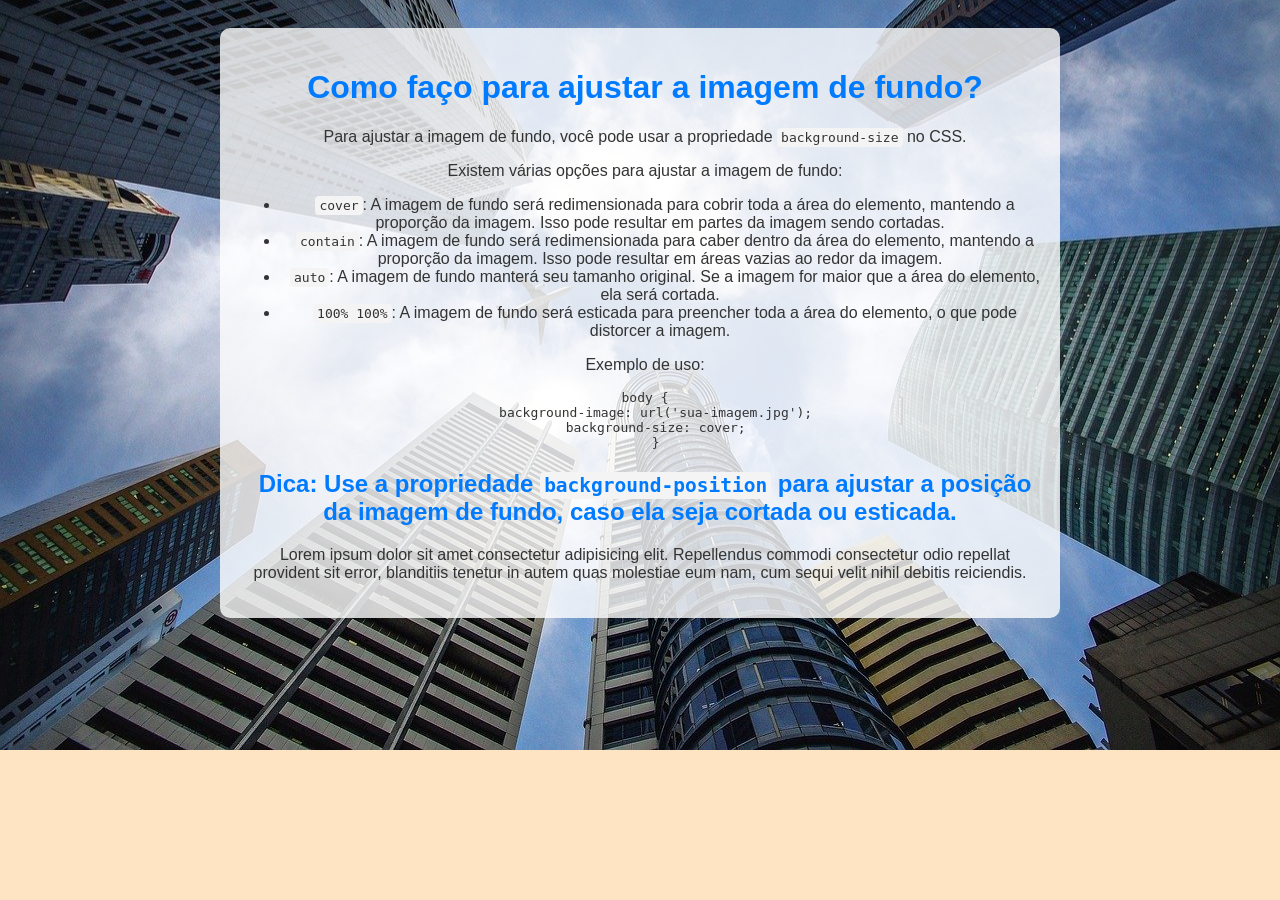
==== fundo06.html @ 8b255d17 "atualizações de fundos" ====
<!DOCTYPE html>
<html lang="pt-BR">
<head>
    <meta charset="UTF-8">
    <meta name="viewport" content="width=device-width, initial-scale=1.0">
    <title>Ajustando imagem de fundo</title>
    <style>
        body {
            background-color: bisque;
            background-image: url('./imagens-cap19/wallpaper002.jpg'); /* Substitua 'wallpaper.jpg' pelo caminho da sua imagem de fundo */
            background-size: cover; /* Ajuste a imagem de fundo para cobrir toda a área */
            background-position: center; /* Centraliza a imagem de fundo */
            background-repeat: no-repeat; /* Evita que a imagem se repita */
            font-family: Arial, sans-serif;
            color: #333;
            padding: 20px;
        }
        main {
            max-width: 800px;
            margin: 0 auto;
            background-color: rgba(255, 255, 255, 0.8); /* Fundo branco semi-transparente para melhor legibilidade */
            padding: 20px;
            border-radius: 10px;
            text-indent: 10px;
            text-align: center;
        }
        h1, h2 {
            color: #007BFF;
        }
        code {
            background-color: #f4f4f4;
            padding: 2px 4px;
            border-radius: 4px;
        }

    </style>
</head>
<body>
    <main>
        <h1>Como faço para ajustar a imagem de fundo?</h1>
        <p>Para ajustar a imagem de fundo, você pode usar a propriedade <code>background-size</code> no CSS.</p>
        <p>Existem várias opções para ajustar a imagem de fundo:</p>
        <ul>
            <li><code>cover</code>: A imagem de fundo será redimensionada para cobrir toda a área do elemento, mantendo a proporção da imagem. Isso pode resultar em partes da imagem sendo cortadas.</li>
            <li><code>contain</code>: A imagem de fundo será redimensionada para caber dentro da área do elemento, mantendo a proporção da imagem. Isso pode resultar em áreas vazias ao redor da imagem.</li>
            <li><code>auto</code>: A imagem de fundo manterá seu tamanho original. Se a imagem for maior que a área do elemento, ela será cortada.</li>
            <li><code>100% 100%</code>: A imagem de fundo será esticada para preencher toda a área do elemento, o que pode distorcer a imagem.</li>
        </ul>
        <p>Exemplo de uso:</p>
        <pre>body {
    background-image: url('sua-imagem.jpg');
    background-size: cover;
    }</pre>
    <h2>
    Dica: Use a propriedade <code>background-position</code> para ajustar a posição da imagem de fundo, caso ela seja cortada ou esticada.
    </h2>
    <p>Lorem ipsum dolor sit amet consectetur adipisicing elit. Repellendus commodi consectetur odio repellat provident sit error, blanditiis tenetur in autem quas molestiae eum nam, cum sequi velit nihil debitis reiciendis.</p>


    </main>
    
</body>
</html>
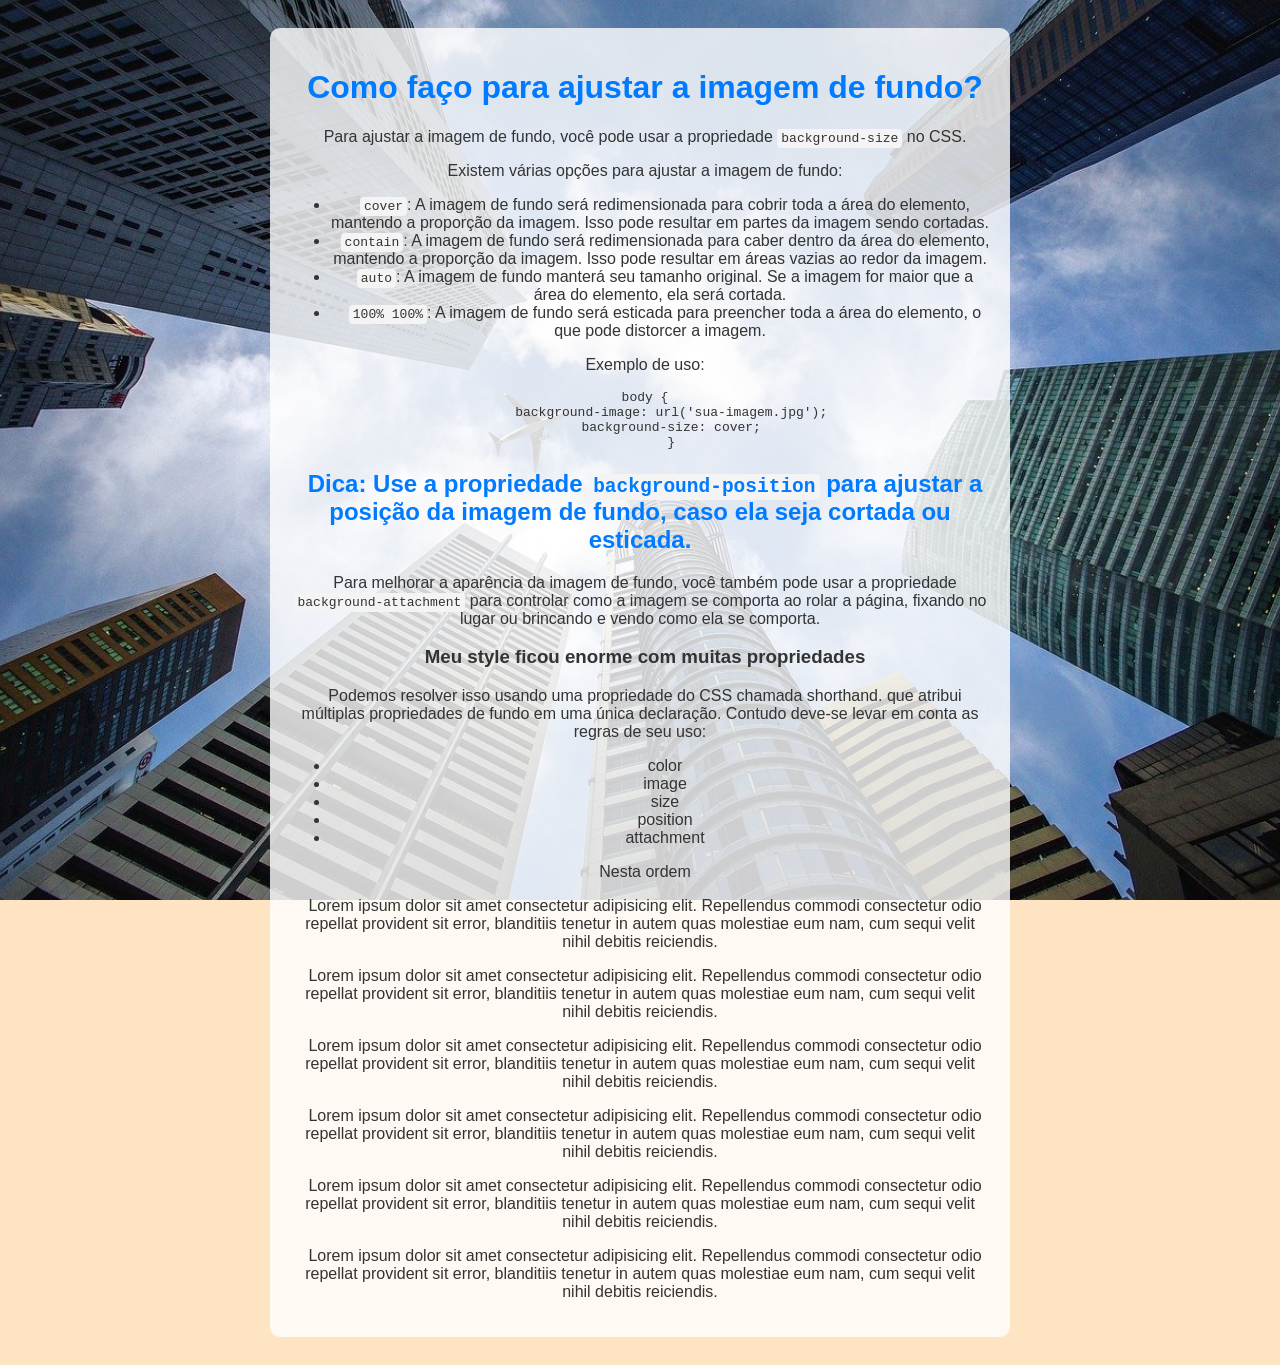
==== commit d1d84e1d: "mudando fundo" ====
--- a/fundo06.html
+++ b/fundo06.html
@@ -9,6 +9,7 @@
             background-color: bisque;
             background-image: url('./imagens-cap19/wallpaper002.jpg'); /* Substitua 'wallpaper.jpg' pelo caminho da sua imagem de fundo */
             background-size: cover; /* Ajuste a imagem de fundo para cobrir toda a área */
+            background-attachment: fixed;
             background-position: center; /* Centraliza a imagem de fundo */
             background-repeat: no-repeat; /* Evita que a imagem se repita */
             font-family: Arial, sans-serif;
@@ -16,7 +17,7 @@
             padding: 20px;
         }
         main {
-            max-width: 800px;
+            max-width: 700px;
             margin: 0 auto;
             background-color: rgba(255, 255, 255, 0.8); /* Fundo branco semi-transparente para melhor legibilidade */
             padding: 20px;
@@ -48,16 +49,38 @@
         </ul>
         <p>Exemplo de uso:</p>
         <pre>body {
-    background-image: url('sua-imagem.jpg');
-    background-size: cover;
-    }</pre>
-    <h2>
-    Dica: Use a propriedade <code>background-position</code> para ajustar a posição da imagem de fundo, caso ela seja cortada ou esticada.
-    </h2>
+        background-image: url('sua-imagem.jpg');
+        background-size: cover;
+        }</pre>
+        <h2>
+        Dica: Use a propriedade <code>background-position</code> para ajustar a posição da imagem de fundo, caso ela seja cortada ou esticada.
+        </h2>
+        <p>Para melhorar a aparência da imagem de fundo, você também pode usar a propriedade <code>background-attachment</code> para controlar como a imagem se comporta ao rolar a página, fixando no lugar ou brincando e vendo como ela se comporta.</p>
+        <h3>Meu style ficou enorme com muitas propriedades</h3>
+        <p>Podemos resolver isso usando uma propriedade do CSS chamada shorthand. que atribui múltiplas propriedades de fundo em uma única declaração. Contudo deve-se levar em conta as regras de seu uso:</p>
+        <ul>
+            <li>color</li>
+            <li>image</li>
+            <li>size</li>
+            <li>position</li>
+            <li>attachment</li>
+        </ul>
+        <p>Nesta ordem </p>
+    
+    <p>Lorem ipsum dolor sit amet consectetur adipisicing elit. Repellendus commodi consectetur odio repellat provident sit error, blanditiis tenetur in autem quas molestiae eum nam, cum sequi velit nihil debitis reiciendis.</p>
+    <p>Lorem ipsum dolor sit amet consectetur adipisicing elit. Repellendus commodi consectetur odio repellat provident sit error, blanditiis tenetur in autem quas molestiae eum nam, cum sequi velit nihil debitis reiciendis.</p>
+    <p>Lorem ipsum dolor sit amet consectetur adipisicing elit. Repellendus commodi consectetur odio repellat provident sit error, blanditiis tenetur in autem quas molestiae eum nam, cum sequi velit nihil debitis reiciendis.</p>
+    <p>Lorem ipsum dolor sit amet consectetur adipisicing elit. Repellendus commodi consectetur odio repellat provident sit error, blanditiis tenetur in autem quas molestiae eum nam, cum sequi velit nihil debitis reiciendis.</p>
+    <p>Lorem ipsum dolor sit amet consectetur adipisicing elit. Repellendus commodi consectetur odio repellat provident sit error, blanditiis tenetur in autem quas molestiae eum nam, cum sequi velit nihil debitis reiciendis.</p>
     <p>Lorem ipsum dolor sit amet consectetur adipisicing elit. Repellendus commodi consectetur odio repellat provident sit error, blanditiis tenetur in autem quas molestiae eum nam, cum sequi velit nihil debitis reiciendis.</p>
 
 
-    </main>
+
+
+
+
+
+</main>
     
 </body>
 </html>
